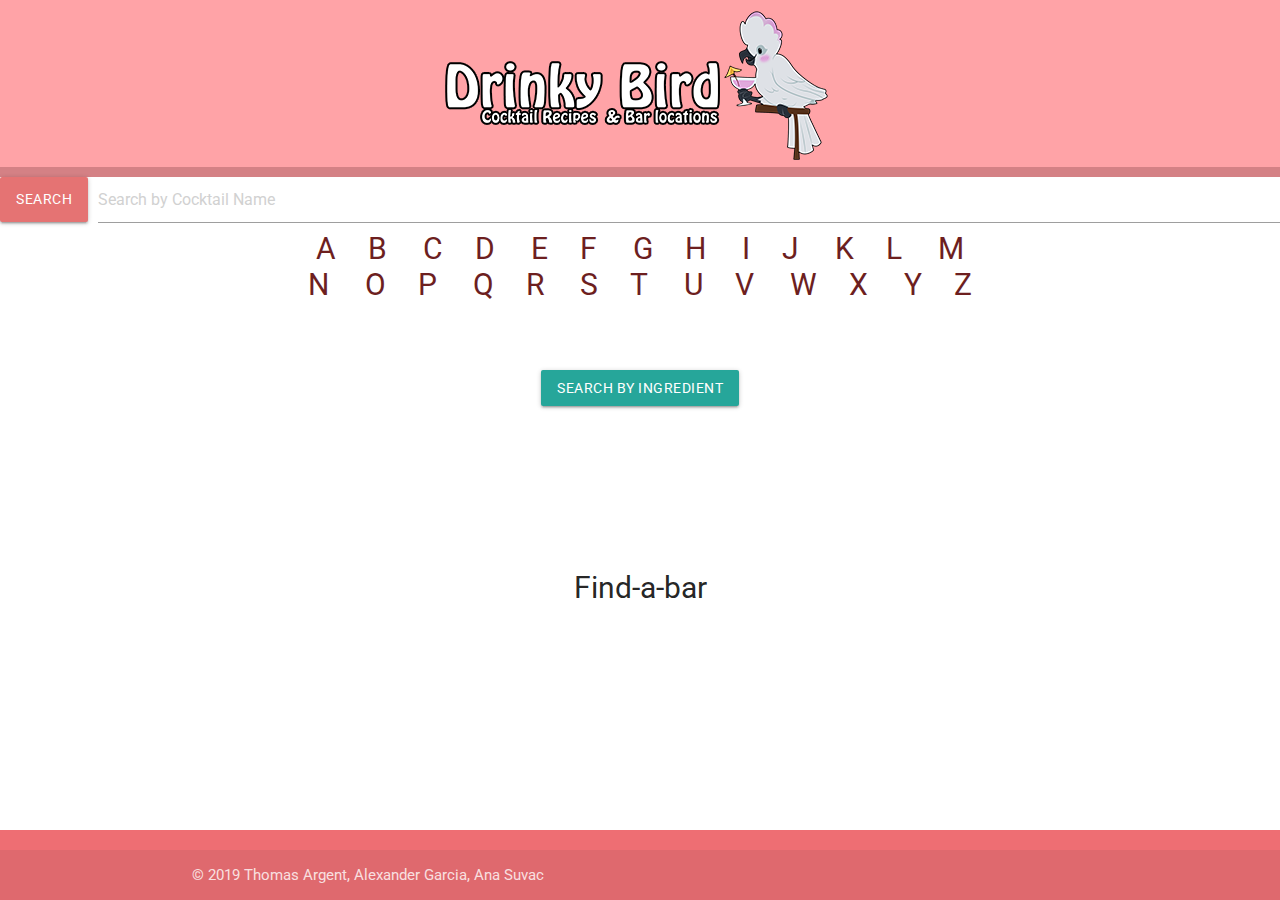
==== index.html @ 37742d9a "more style" ====
<!DOCTYPE html>
<html lang="en">

<head>
    <meta charset="UTF-8">
    <meta name="viewport" content="width=device-width, initial-scale=1.0">
    <meta http-equiv="X-UA-Compatible" content="ie=edge">

    <!-- FONTS -->
    <link href="https://fonts.googleapis.com/css?family=Roboto:300,400,700,900" rel="stylesheet">
    <link href="https://fonts.googleapis.com/icon?family=Material+Icons" rel="stylesheet">
    <link rel="stylesheet" href="https://use.fontawesome.com/releases/v5.6.1/css/all.css"
        integrity="sha384-gfdkjb5BdAXd+lj+gudLWI+BXq4IuLW5IT+brZEZsLFm++aCMlF1V92rMkPaX4PP" crossorigin="anonymous">

    <!-- CSS -->
    <link rel="stylesheet" href="https://cdnjs.cloudflare.com/ajax/libs/materialize/1.0.0/css/materialize.min.css">
    <link rel="stylesheet" href="assets/css/style.css">

    <title>Drinky Bird</title>
</head>

<body>

    <header class="header">

        <div id="logo">
            <a href="#">
                <img src="assets/images/drinkybirdtextupdate.png" class="logo">
            </a>
        </div>

        <div id="searchName">
            <form>
                <div class="file-field input-field margin">
                    <div id="searchNameButton" class="btn red lighten-2">
                        <span>Search</span>
                    </div>
                    <div class="file-path-wrapper">
                        <input type="text" id="search-input" placeholder="Search by Cocktail Name">
                    </div>
                    

            </form>
        </div>
    </header>

    <main>
        <div class="row main">
            <div class="letters col s12">
                <div>
                    <button class="lB waves-effect waves-red accent-3 btn-flat" data-letter="A">A</button><button
                        class="lB waves-effect waves-red accent-3 btn-flat" data-letter="B">B</button>
                    <button class="lB waves-effect waves-red accent-3 btn-flat" data-letter="C">C</button><button
                        class="lB waves-effect waves-red accent-3 btn-flat" data-letter="D">D</button>
                    <button class="lB waves-effect waves-red accent-3 btn-flat" data-letter="E">E</button><button
                        class="lB waves-effect waves-red accent-3 btn-flat" data-letter="F">F</button>
                    <button class="lB waves-effect waves-red accent-3 btn-flat" data-letter="G">G</button><button
                        class="lB waves-effect waves-red accent-3 btn-flat" data-letter="H">H</button>
                    <button class="lB waves-effect waves-red accent-3 btn-flat" data-letter="I">I</button><button
                        class="lB waves-effect waves-red accent-3 btn-flat" data-letter="J">J</button>
                    <button class="lB waves-effect waves-red accent-3 btn-flat" data-letter="K">K</button><button
                        class="lB waves-effect waves-red accent-3 btn-flat" data-letter="L">L</button>
                    <button class="lB waves-effect waves-red accent-3 btn-flat" data-letter="M">M</button>
                </div>
                <div>
                    <button class="lB waves-effect waves-red accent-3 btn-flat" data-letter="N">N</button>
                    <button class="lB waves-effect waves-red accent-3 btn-flat" data-letter="O">O</button><button
                        class="lB waves-effect waves-red accent-3 btn-flat" data-letter="P">P</button>
                    <button class="lB waves-effect waves-red accent-3 btn-flat" data-letter="Q">Q</button><button
                        class="lB waves-effect waves-red accent-3 btn-flat" data-letter="R">R</button>
                    <button class="lB waves-effect waves-red accent-3 btn-flat" data-letter="S">S</button><button
                        class="lB waves-effect waves-red accent-3 btn-flat" data-letter="T">T</button>
                    <button class="lB waves-effect waves-red accent-3 btn-flat" data-letter="U">U</button><button
                        class="lB waves-effect waves-red accent-3 btn-flat" data-letter="V">V</button>
                    <button class="lB waves-effect waves-red accent-3 btn-flat" data-letter="W">W</button><button
                        class="lB waves-effect waves-red accent-3 btn-flat" data-letter="X">X</button>
                    <button class="lB waves-effect waves-red accent-3 btn-flat" data-letter="Y">Y</button><button
                        class="lB waves-effect waves-red accent-3 btn-flat" data-letter="Z">Z</button>
                </div>
                <br>
                <br>
                <br>
            </div>




            <!-- dropdown -->
            <a class='dropdown-trigger btn waves-effect waves-red accent-3' data-target='dropdown1'>Search by
                ingredient</a>
            <ul id='dropdown1' class='dropdown-content'></ul>
            <br>

            <div class="container">
                <!-- display -->

                <div class="row display">

                    <div class="col display">
                        <div class="display instruct">
                            <h4 id="drinkName"></h4>
                            <div>
                                <img id="drinkImage" src="" width="200px">
                            </div>
                            <p id="instructions"></p>
                            <div class="row">
                                <div class="col sm6">
                                    <ul id="ingredientUL"></ul>
                                </div>
                                <div class="col sm6">
                                    <ul id="measureUL"></ul>
                                </div>
                            </div>
                        </div>
                        <ul id="letterlist" class="display"></ul>
                    </div>

                </div>
            </div>

            <div id="findBar">Find-a-bar</div>




        </div>

    </main>


    <!-- footer -->
    <footer class="page-footer">

        <div class="footer-copyright">
            <div class="container">
                © 2019 Thomas Argent, Alexander Garcia, Ana Suvac

            </div>
        </div>
    </footer>


    <script src="https://code.jquery.com/jquery-3.3.1.slim.min.js"
        integrity="sha384-q8i/X+965DzO0rT7abK41JStQIAqVgRVzpbzo5smXKp4YfRvH+8abtTE1Pi6jizo"
        crossorigin="anonymous"></script>
    <script src="https://cdnjs.cloudflare.com/ajax/libs/jquery/3.2.1/jquery.min.js"></script>
    <script src="https://cdnjs.cloudflare.com/ajax/libs/materialize/1.0.0/js/materialize.min.js"></script>
    <script src="assets/javascript/cocktail.js"></script>

</body>

</html>
---- assets/css/style.css ----
.display{
  display:flex;
  flex-wrap: wrap;
  justify-content: center;
  align-items: center;
  
}
.instruct{
  flex-flow: column wrap;
}
.imgcontainer{
  margin-left: 5px;
  margin-right: 5px;
}
.imageText{
  text-overflow: clip;
  overflow: hidden;
  width: 200px;
  height: 30px;
  margin-top: -10px;
  margin-bottom: 10px;
  font-size: 20px;
  text-align: center;
}
#ingredientUL{
  text-align:left;
  font-size: 20px;
}
#measureUL{
  text-align:left;
  font-size: 20px;
}
.header{
  background-color: #ffa3a7;

}

#findBar {
    font-size: 30px;
}


.letters{
  display: flex;
  flex-direction: column;  
  justify-content: center;
  flex-wrap: wrap;
}

.main{
  justify-content: center;
  align-items: center;
  text-align: center;
}

#searchName{
   background-color:white;

}
li a {
    padding: 14px 16px;
    font-size: 25px;
    text-decoration: crimson;
    color:rgb(109, 31, 31);
}
.lB {
  text-align: center;
  display: inline;
  color:rgb(109, 31, 31);
  font-size:30px;
} 
p {
  display: block;
  margin-block-start: 1em;
  margin-block-end: 1em;
  margin-inline-start: 0px;
  margin-inline-end: 0px;
  font-size: 20px;
}

#dropdown1{
  display:inline-flex;
}

#logo{
  display:flex;
  flex-direction: row;
  justify-content: center;
  padding-top: 10px;
  border-color: #d48185;
  border-bottom-width: 10px;
  border-bottom-style: solid;
}

.margin{
  margin: 0 auto;
}


  /* .button{
      padding: 4vw
  } */
 
.nav{
      width: 100%;
      text-align: center;
      display: inline-block;
      margin-top: 3vw;
  }

  /* .cocktail-container {
      padding: 30px 60px;
      background-color:#f0f0f0;
      margin:40px auto 0;
      box-shadow: 0 1px 3px rgba(0,0,0,.25);
      position:relative;
      width:940px;
  }
  */


  
/*   
  @media screen and (max-width: 1092px) {
    
    .cocktail-container {
        padding: 30px 60px;
        background-color:#f0f0f0;
        margin:40px auto 0;
        box-shadow: 0 1px 3px rgba(0,0,0,.25);
        position:relative;
        width:940px;
    }
   
 
  }
  
  @media screen and (max-width: 632px) {
      .search {
          margin-bottom: 10px;
      }
  
      .cocktail-container {
        padding: 30px 60px;
        background-color:#f0f0f0;
        margin:40px auto 0;
        box-shadow: 0 1px 3px rgba(0,0,0,.25);
        position:relative;
        width:940px;
    }
   
  } */

  
  body {
    display: flex;
    min-height: 100vh;
    flex-direction: column;
  }

  main {
    flex: 1 0 auto;
  }
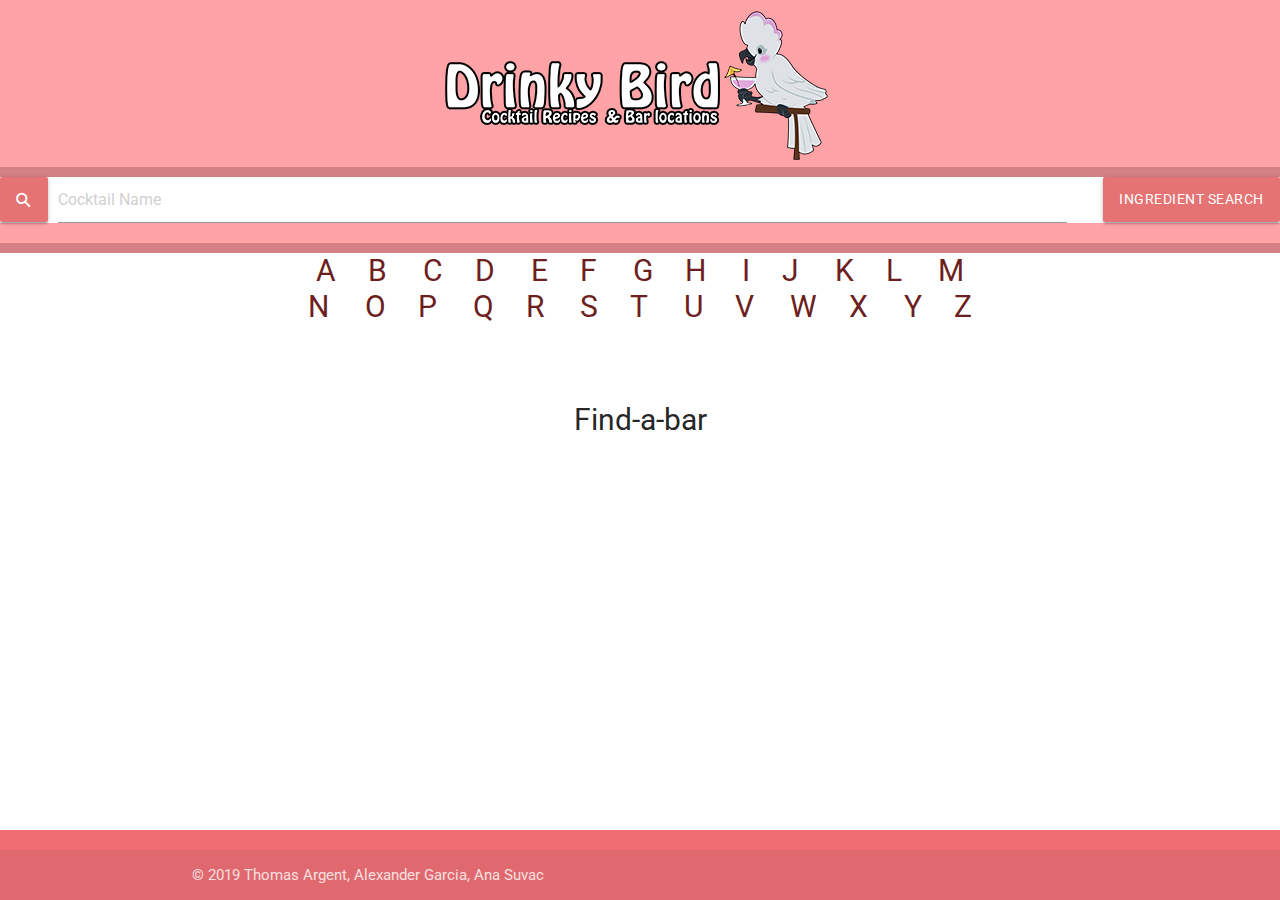
==== commit 10e8b57f: "more style" ====
--- a/index.html
+++ b/index.html
@@ -28,101 +28,105 @@
                 <img src="assets/images/drinkybirdtextupdate.png" class="logo">
             </a>
         </div>
+<!-- header content -->
+        <div id="searchName">
+            <div class="row">
+                <div class="col s10" style="padding:0px">
+                    <form>
+                        <div class="file-field input-field margin">
+                            <div id="searchNameButton" class="btn red lighten-2">
+                                <div id="searchicon">&#9906</div>
+                            </div>
+                            <div class="file-path-wrapper">
+                                <input type="text" id="search-input" placeholder="Cocktail Name" style="margin:0 auto">
+                            </div>
+                        </div>
 
-        <div id="searchName">
-            <form>
-                <div class="file-field input-field margin">
-                    <div id="searchNameButton" class="btn red lighten-2">
-                        <span>Search</span>
-                    </div>
-                    <div class="file-path-wrapper">
-                        <input type="text" id="search-input" placeholder="Search by Cocktail Name">
-                    </div>
-                    
-
-            </form>
+                    </form>
+                </div>
+                <div class="col s2" style="padding:0px">
+                    <a class='dropdown-trigger btn waves-effect waves-red accent-3'
+                        style="height: 45px; background-color:#E57373;line-height: 44px; float: right;" data-target='dropdown1'>
+                        Ingredient Search</a>
+                    <ul id='dropdown1' class='dropdown-content'></ul>
+                </div>
+            </div>
         </div>
     </header>
+<!-- letter buttons -->
+    <main>
+        <div>
+            <div class="row main">
+                <div class="letters col s12">
+                    <div>
+                        <button class="lB waves-effect waves-red accent-3 btn-flat" data-letter="A">A</button><button
+                            class="lB waves-effect waves-red accent-3 btn-flat" data-letter="B">B</button>
+                        <button class="lB waves-effect waves-red accent-3 btn-flat" data-letter="C">C</button><button
+                            class="lB waves-effect waves-red accent-3 btn-flat" data-letter="D">D</button>
+                        <button class="lB waves-effect waves-red accent-3 btn-flat" data-letter="E">E</button><button
+                            class="lB waves-effect waves-red accent-3 btn-flat" data-letter="F">F</button>
+                        <button class="lB waves-effect waves-red accent-3 btn-flat" data-letter="G">G</button><button
+                            class="lB waves-effect waves-red accent-3 btn-flat" data-letter="H">H</button>
+                        <button class="lB waves-effect waves-red accent-3 btn-flat" data-letter="I">I</button><button
+                            class="lB waves-effect waves-red accent-3 btn-flat" data-letter="J">J</button>
+                        <button class="lB waves-effect waves-red accent-3 btn-flat" data-letter="K">K</button><button
+                            class="lB waves-effect waves-red accent-3 btn-flat" data-letter="L">L</button>
+                        <button class="lB waves-effect waves-red accent-3 btn-flat" data-letter="M">M</button>
+                    </div>
+                    <div>
+                        <button class="lB waves-effect waves-red accent-3 btn-flat" data-letter="N">N</button>
+                        <button class="lB waves-effect waves-red accent-3 btn-flat" data-letter="O">O</button><button
+                            class="lB waves-effect waves-red accent-3 btn-flat" data-letter="P">P</button>
+                        <button class="lB waves-effect waves-red accent-3 btn-flat" data-letter="Q">Q</button><button
+                            class="lB waves-effect waves-red accent-3 btn-flat" data-letter="R">R</button>
+                        <button class="lB waves-effect waves-red accent-3 btn-flat" data-letter="S">S</button><button
+                            class="lB waves-effect waves-red accent-3 btn-flat" data-letter="T">T</button>
+                        <button class="lB waves-effect waves-red accent-3 btn-flat" data-letter="U">U</button><button
+                            class="lB waves-effect waves-red accent-3 btn-flat" data-letter="V">V</button>
+                        <button class="lB waves-effect waves-red accent-3 btn-flat" data-letter="W">W</button><button
+                            class="lB waves-effect waves-red accent-3 btn-flat" data-letter="X">X</button>
+                        <button class="lB waves-effect waves-red accent-3 btn-flat" data-letter="Y">Y</button><button
+                            class="lB waves-effect waves-red accent-3 btn-flat" data-letter="Z">Z</button>
+                    </div>
+                    <br>
+                    
+                </div>
 
-    <main>
-        <div class="row main">
-            <div class="letters col s12">
-                <div>
-                    <button class="lB waves-effect waves-red accent-3 btn-flat" data-letter="A">A</button><button
-                        class="lB waves-effect waves-red accent-3 btn-flat" data-letter="B">B</button>
-                    <button class="lB waves-effect waves-red accent-3 btn-flat" data-letter="C">C</button><button
-                        class="lB waves-effect waves-red accent-3 btn-flat" data-letter="D">D</button>
-                    <button class="lB waves-effect waves-red accent-3 btn-flat" data-letter="E">E</button><button
-                        class="lB waves-effect waves-red accent-3 btn-flat" data-letter="F">F</button>
-                    <button class="lB waves-effect waves-red accent-3 btn-flat" data-letter="G">G</button><button
-                        class="lB waves-effect waves-red accent-3 btn-flat" data-letter="H">H</button>
-                    <button class="lB waves-effect waves-red accent-3 btn-flat" data-letter="I">I</button><button
-                        class="lB waves-effect waves-red accent-3 btn-flat" data-letter="J">J</button>
-                    <button class="lB waves-effect waves-red accent-3 btn-flat" data-letter="K">K</button><button
-                        class="lB waves-effect waves-red accent-3 btn-flat" data-letter="L">L</button>
-                    <button class="lB waves-effect waves-red accent-3 btn-flat" data-letter="M">M</button>
+
+
+                <div class="container display">
+                    <!-- display -->
+
+                    <div class="row display">
+
+                        <div class="col display">
+                            <div class="display instruct" style="display:none">
+                                <h4 id="drinkName"></h4>
+                                <div>
+                                    <img id="drinkImage" src="" width="200px">
+                                </div>
+                                <p id="instructions"></p>
+                                <div class="row">
+                                    <div class="col sm6">
+                                        <ul id="ingredientUL"></ul>
+                                    </div>
+                                    <div class="col sm6">
+                                        <ul id="measureUL"></ul>
+                                    </div>
+                                </div>
+                            </div>
+                            <ul id="letterlist" class="display"></ul>
+                        </div>
+
+                    </div>
                 </div>
-                <div>
-                    <button class="lB waves-effect waves-red accent-3 btn-flat" data-letter="N">N</button>
-                    <button class="lB waves-effect waves-red accent-3 btn-flat" data-letter="O">O</button><button
-                        class="lB waves-effect waves-red accent-3 btn-flat" data-letter="P">P</button>
-                    <button class="lB waves-effect waves-red accent-3 btn-flat" data-letter="Q">Q</button><button
-                        class="lB waves-effect waves-red accent-3 btn-flat" data-letter="R">R</button>
-                    <button class="lB waves-effect waves-red accent-3 btn-flat" data-letter="S">S</button><button
-                        class="lB waves-effect waves-red accent-3 btn-flat" data-letter="T">T</button>
-                    <button class="lB waves-effect waves-red accent-3 btn-flat" data-letter="U">U</button><button
-                        class="lB waves-effect waves-red accent-3 btn-flat" data-letter="V">V</button>
-                    <button class="lB waves-effect waves-red accent-3 btn-flat" data-letter="W">W</button><button
-                        class="lB waves-effect waves-red accent-3 btn-flat" data-letter="X">X</button>
-                    <button class="lB waves-effect waves-red accent-3 btn-flat" data-letter="Y">Y</button><button
-                        class="lB waves-effect waves-red accent-3 btn-flat" data-letter="Z">Z</button>
-                </div>
-                <br>
-                <br>
-                <br>
-            </div>
+
+                <div id="findBar">Find-a-bar</div>
 
 
 
 
-            <!-- dropdown -->
-            <a class='dropdown-trigger btn waves-effect waves-red accent-3' data-target='dropdown1'>Search by
-                ingredient</a>
-            <ul id='dropdown1' class='dropdown-content'></ul>
-            <br>
-
-            <div class="container">
-                <!-- display -->
-
-                <div class="row display">
-
-                    <div class="col display">
-                        <div class="display instruct">
-                            <h4 id="drinkName"></h4>
-                            <div>
-                                <img id="drinkImage" src="" width="200px">
-                            </div>
-                            <p id="instructions"></p>
-                            <div class="row">
-                                <div class="col sm6">
-                                    <ul id="ingredientUL"></ul>
-                                </div>
-                                <div class="col sm6">
-                                    <ul id="measureUL"></ul>
-                                </div>
-                            </div>
-                        </div>
-                        <ul id="letterlist" class="display"></ul>
-                    </div>
-
-                </div>
             </div>
-
-            <div id="findBar">Find-a-bar</div>
-
-
-
-
         </div>
 
     </main>
--- a/assets/css/style.css
+++ b/assets/css/style.css
@@ -11,6 +11,8 @@
 }
 .instruct{
   flex-flow: column wrap;
+  padding: 15px;
+  /* background-color: #fceac5; */
 }
 .imgcontainer{
   margin-left: 5px;
@@ -55,6 +57,9 @@
   justify-content: center;
   align-items: center;
   text-align: center;
+  border-color: #d48185;
+  border-top-width: 10px;
+  border-top-style: solid;
 }
 
 #searchName{
@@ -98,6 +103,17 @@
 
 .margin{
   margin: 0 auto;
+}
+
+#drinkImage{
+  border-color: #d48185;
+  border-width: 10px;
+  border-style:solid;
+  border-radius: 15px 50px;
+}
+#searchicon{
+  transform: rotate(-45deg);
+  font-size: 20px;
 }
 
 
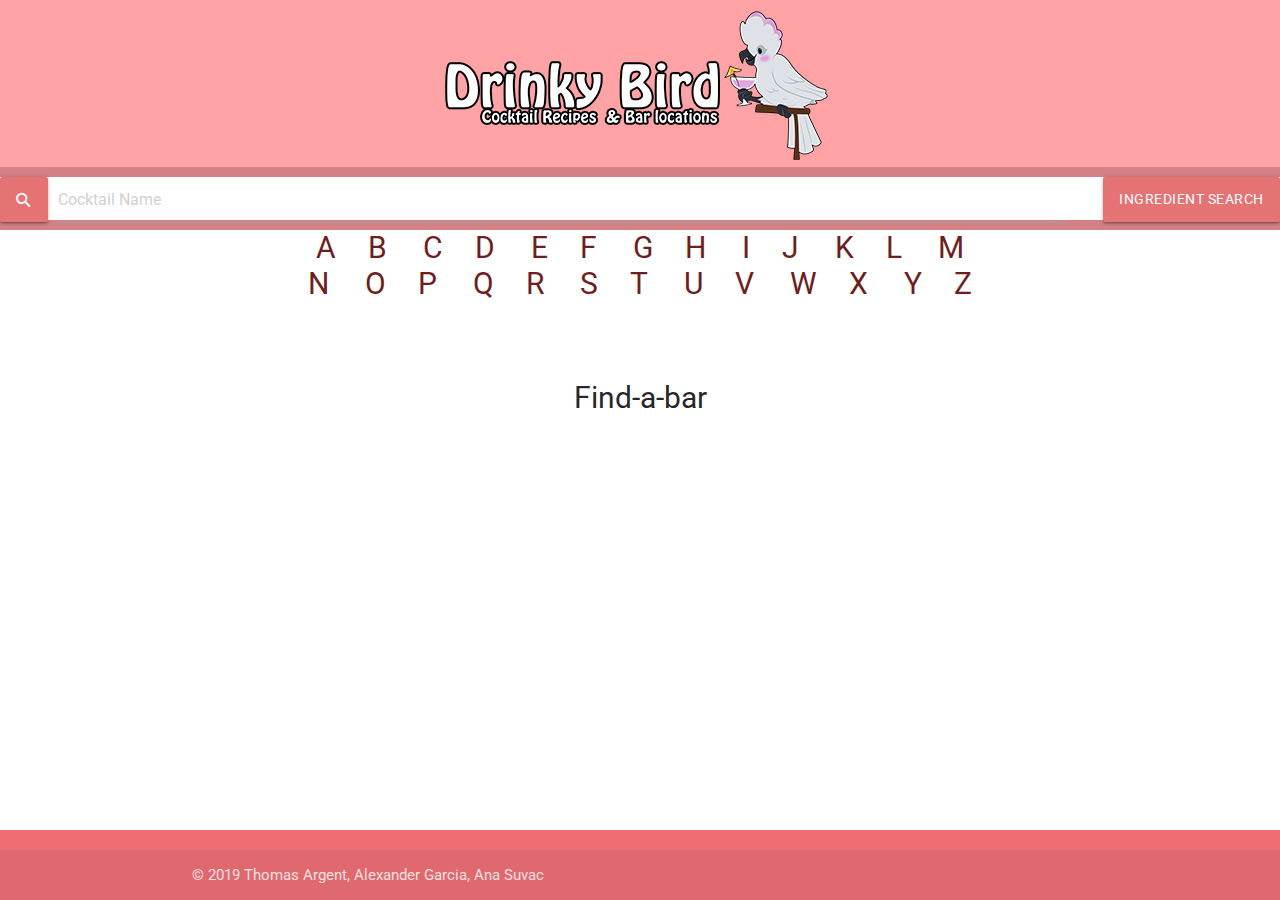
==== commit abb3bbd8: "Merge pull request #6 from Argent-T/style" ====
--- a/index.html
+++ b/index.html
@@ -28,7 +28,7 @@
                 <img src="assets/images/drinkybirdtextupdate.png" class="logo">
             </a>
         </div>
-<!-- header content -->
+        <!-- header content -->
         <div id="searchName">
             <div class="row">
                 <div class="col s10" style="padding:0px">
@@ -46,14 +46,15 @@
                 </div>
                 <div class="col s2" style="padding:0px">
                     <a class='dropdown-trigger btn waves-effect waves-red accent-3'
-                        style="height: 45px; background-color:#E57373;line-height: 44px; float: right;" data-target='dropdown1'>
+                        style="height: 45px; background-color:#E57373;line-height: 44px; float: right;"
+                        data-target='dropdown1'>
                         Ingredient Search</a>
                     <ul id='dropdown1' class='dropdown-content'></ul>
                 </div>
             </div>
         </div>
     </header>
-<!-- letter buttons -->
+    <!-- letter buttons -->
     <main>
         <div>
             <div class="row main">
@@ -89,7 +90,7 @@
                             class="lB waves-effect waves-red accent-3 btn-flat" data-letter="Z">Z</button>
                     </div>
                     <br>
-                    
+
                 </div>
 
 
@@ -101,17 +102,30 @@
 
                         <div class="col display">
                             <div class="display instruct" style="display:none">
-                                <h4 id="drinkName"></h4>
-                                <div>
-                                    <img id="drinkImage" src="" width="200px">
-                                </div>
-                                <p id="instructions"></p>
                                 <div class="row">
-                                    <div class="col sm6">
-                                        <ul id="ingredientUL"></ul>
+                                    <div class="col s6">
+                                        <h4 id="drinkName"></h4>
+                                        <div>
+                                            <img id="drinkImage" src="" width="300px">
+                                        </div>
                                     </div>
-                                    <div class="col sm6">
-                                        <ul id="measureUL"></ul>
+                                    <div class="col s6">
+                                        <br>
+                                        <br>
+                                        <br>
+                                        <!-- <h5>Instructions</h5> -->
+                                        
+                                        <!-- <h5>Ingredients</h5> -->
+                                        <div class="row display">
+                                            
+                                            <div class="col sm6">
+                                                <ul id="ingredientUL"></ul>
+                                            </div>
+                                            <div class="col sm6">
+                                                <ul id="measureUL"></ul>
+                                            </div>
+                                        </div>
+                                        <p id="instructions"></p>
                                     </div>
                                 </div>
                             </div>
--- a/assets/css/style.css
+++ b/assets/css/style.css
@@ -38,6 +38,7 @@
 }
 .header{
   background-color: #ffa3a7;
+  height: 220px;
 
 }
 
@@ -106,10 +107,10 @@
 }
 
 #drinkImage{
-  border-color: #d48185;
-  border-width: 10px;
+  /* border-color: #d48185;
+  border-width: 5px;
   border-style:solid;
-  border-radius: 15px 50px;
+  border-radius: 15px 50px; */
 }
 #searchicon{
   transform: rotate(-45deg);
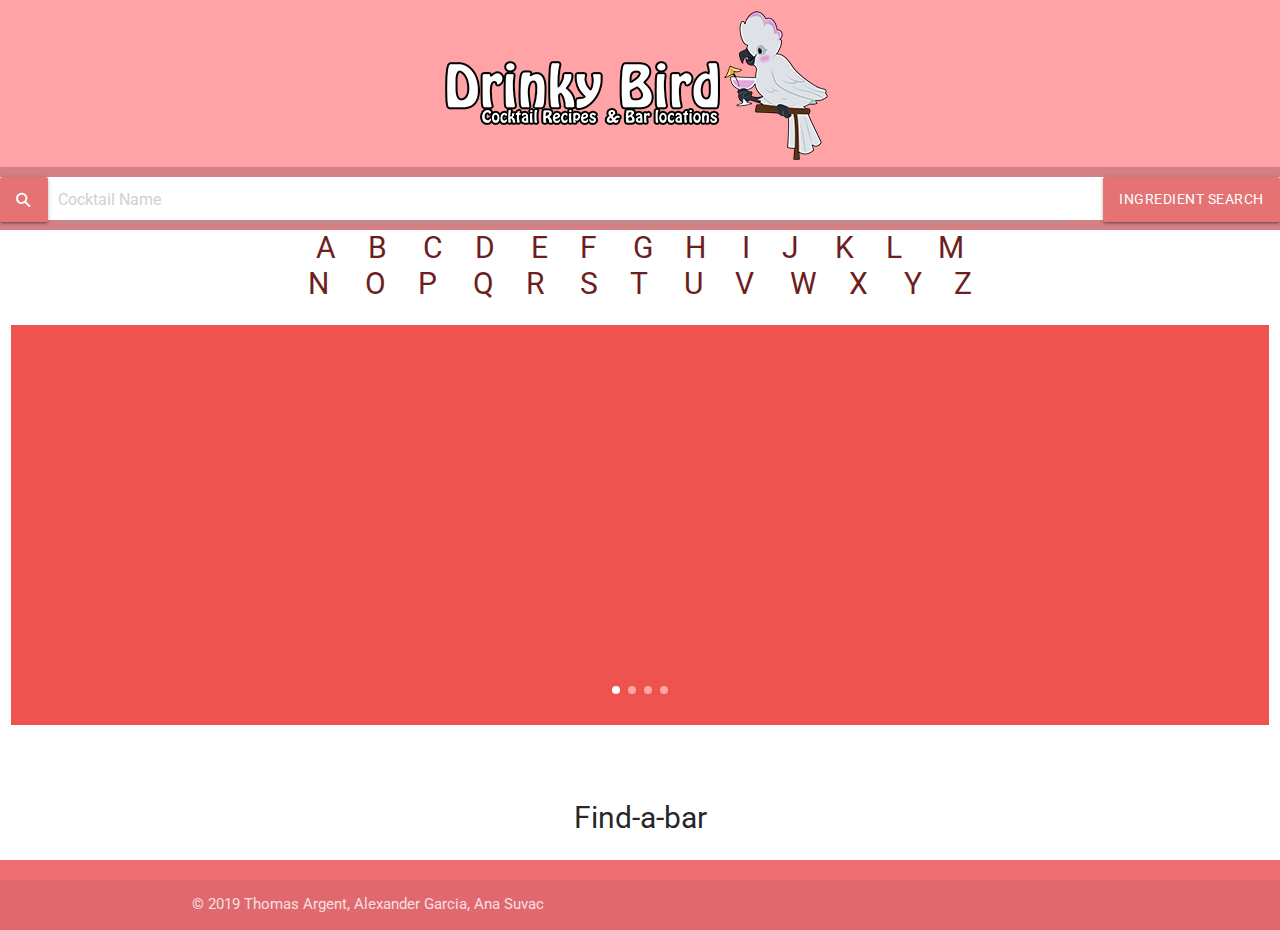
==== commit 984b0288: "made carousel" ====
--- a/index.html
+++ b/index.html
@@ -93,6 +93,30 @@
 
                 </div>
 
+                <div class="row carouwrap">
+                    <div class="col s12">
+                        <div class="carousel carousel-slider center">
+                           
+                            <div class="carousel-item red lighten-1 white-text" href="#one!">
+                                <h2 class="carotitle" data-name="" ></h2>
+                                <img class="caro1" data-name="" src="" width="50px">
+                                
+                            </div>
+                            <div class="carousel-item red lighten-2 white-text" href="#two!">
+                                <h2 class="carotitle"></h2>
+                                <img class="caro1" data-name="" src="">
+                            </div>
+                            <div class="carousel-item red lighten-3 white-text" href="#three!">
+                                <h2 class="carotitle"></h2>
+                                <img class="caro1" data-name="" src="">
+                            </div>
+                            <div class="carousel-item red lighten-2 white-text" href="#four!">
+                                <h2 class="carotitle"></h2>
+                                <img class="caro1" data-name="" src="">
+                            </div>
+                        </div>
+                    </div>
+                </div>
 
 
                 <div class="container display">
@@ -102,6 +126,9 @@
 
                         <div class="col display">
                             <div class="display instruct" style="display:none">
+                                <div id="notfound" style="display:none">
+                                    <h4>Sorry, we couldnt find this drink!</h4>
+                                </div>
                                 <div class="row">
                                     <div class="col s6">
                                         <h4 id="drinkName"></h4>
@@ -110,14 +137,11 @@
                                         </div>
                                     </div>
                                     <div class="col s6">
-                                        <br>
-                                        <br>
-                                        <br>
+
                                         <!-- <h5>Instructions</h5> -->
-                                        
+
                                         <!-- <h5>Ingredients</h5> -->
-                                        <div class="row display">
-                                            
+                                        <div class="row display" style="margin-top: 60px;">
                                             <div class="col sm6">
                                                 <ul id="ingredientUL"></ul>
                                             </div>
--- a/assets/css/style.css
+++ b/assets/css/style.css
@@ -185,4 +185,13 @@
     
 
 
-    +.carousel .carousel-item>img {
+    width: 30%;
+}
+.carousel {
+  height: 400px;
+}
+.carousel.carousel-slider .carousel-item h2 {
+  margin-top:-1px;
+  margin-bottom:-1px;
+}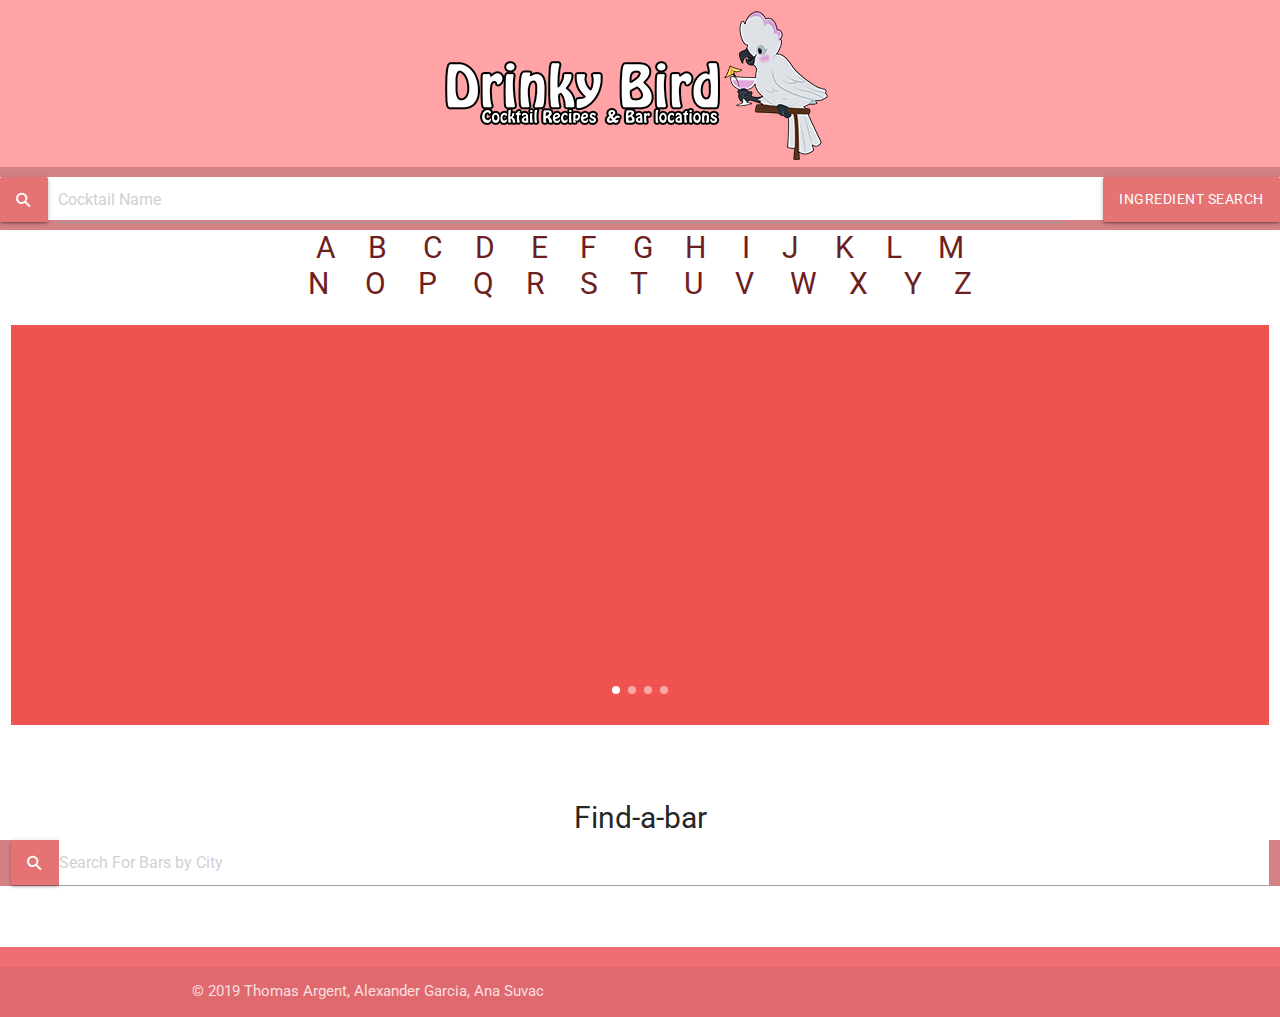
==== commit 39c35532: "Merge pull request #9 from Argent-T/style" ====
--- a/index.html
+++ b/index.html
@@ -96,11 +96,11 @@
                 <div class="row carouwrap">
                     <div class="col s12">
                         <div class="carousel carousel-slider center">
-                           
+
                             <div class="carousel-item red lighten-1 white-text" href="#one!">
-                                <h2 class="carotitle" data-name="" ></h2>
+                                <h2 class="carotitle" data-name=""></h2>
                                 <img class="caro1" data-name="" src="" width="50px">
-                                
+
                             </div>
                             <div class="carousel-item red lighten-2 white-text" href="#two!">
                                 <h2 class="carotitle"></h2>
@@ -130,13 +130,13 @@
                                     <h4>Sorry, we couldnt find this drink!</h4>
                                 </div>
                                 <div class="row">
-                                    <div class="col s6">
+                                    <div class="col l6 s12">
                                         <h4 id="drinkName"></h4>
                                         <div>
                                             <img id="drinkImage" src="" width="300px">
                                         </div>
                                     </div>
-                                    <div class="col s6">
+                                    <div class="col l6 s12">
 
                                         <!-- <h5>Instructions</h5> -->
 
@@ -161,9 +161,33 @@
 
                 <div id="findBar">Find-a-bar</div>
 
-
-
-
+                <!-- bar display -->
+
+
+
+                <div class="row ">
+                    <!-- search bar  need to align next to wall-->
+                    <div id='searchContainer' class="col l12 searchstyle" >
+                        <form id="searchCity">
+                            <div class="file-field input-field margin">
+                                <div id="searchCityButton" class="btn red lighten-2">
+                                    <div id="searchicon">&#9906</div>
+                                </div>
+                                <div class="file-path-wrapper" style="padding: 0px;">
+                                <input type="text" id="userInput" class="form-control"
+                                    placeholder="Search For Bars by City" style="margin:0 auto; background-color: white;">
+                            </div>
+                                </div>
+                        </form>
+                    </div>
+                    <br>
+                    <div class="row">
+                        <div class="col l12">
+                            <div id="displayBox" ></div>
+                            
+                        </div>
+                    </div>
+                </div>
             </div>
         </div>
 
@@ -188,6 +212,7 @@
     <script src="https://cdnjs.cloudflare.com/ajax/libs/jquery/3.2.1/jquery.min.js"></script>
     <script src="https://cdnjs.cloudflare.com/ajax/libs/materialize/1.0.0/js/materialize.min.js"></script>
     <script src="assets/javascript/cocktail.js"></script>
+    <script src="assets/javascript/script.js"></script>
 
 </body>
 
--- a/assets/css/style.css
+++ b/assets/css/style.css
@@ -106,12 +106,12 @@
   margin: 0 auto;
 }
 
-#drinkImage{
+/* #drinkImage{ */
   /* border-color: #d48185;
   border-width: 5px;
   border-style:solid;
   border-radius: 15px 50px; */
-}
+/* } */
 #searchicon{
   transform: rotate(-45deg);
   font-size: 20px;
@@ -129,6 +129,12 @@
       margin-top: 3vw;
   }
 
+
+  .searchstyle{
+    padding-top: 20px;
+    padding-bottom: 20px;
+    background-color: #d48185;
+  }
   /* .cocktail-container {
       padding: 30px 60px;
       background-color:#f0f0f0;
@@ -138,7 +144,13 @@
       width:940px;
   }
   */
-
+  #displayBox {
+    float: left;
+}
+.Image2 {
+    width: 300px;
+    height: 300px;
+}
 
   
 /*   
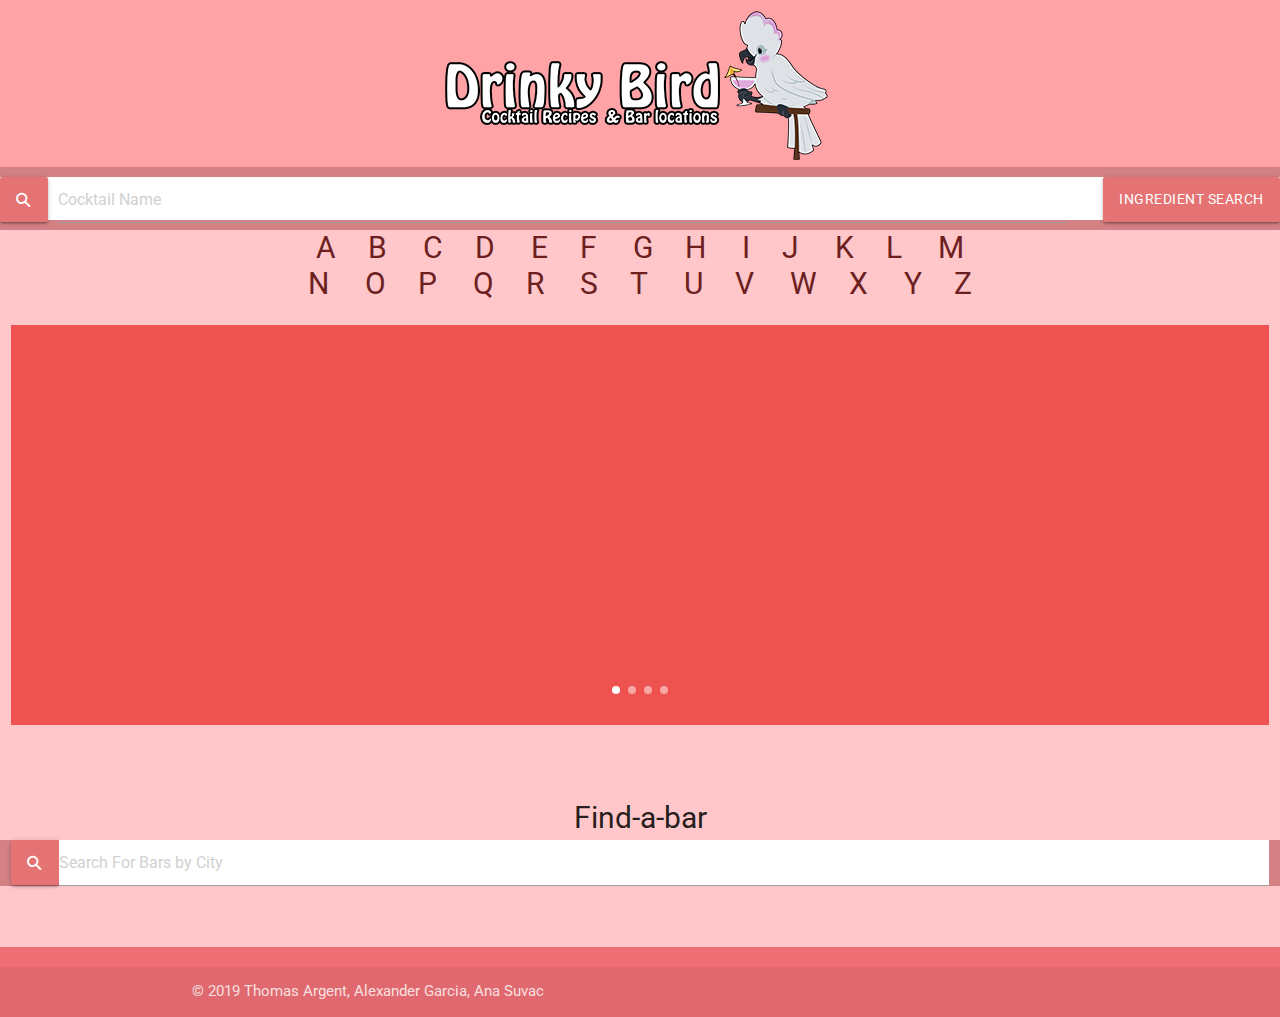
==== commit 6c02109a: "bar changes" ====
--- a/index.html
+++ b/index.html
@@ -182,8 +182,8 @@
                     </div>
                     <br>
                     <div class="row">
-                        <div class="col l12">
-                            <div id="displayBox" ></div>
+                        <div class="col s12">
+                            <div id="displayBox"></div>
                             
                         </div>
                     </div>
--- a/assets/css/style.css
+++ b/assets/css/style.css
@@ -144,17 +144,60 @@
       width:940px;
   }
   */
-  #displayBox {
-    float: left;
+#displayBox {
+    justify-content: center;
+    font-size: 20px;
+
+    
 }
 .Image2 {
-    width: 300px;
-    height: 300px;
-}
-
+    width: 60%;
+    height: 60%;   
+}
+
+@media (max-width: 900px) {
+.Image2 {
+  padding-right: 0;
+}
+}
+main{
+  background-color: #FFC7CA;
+}
+
+.boxes{
+  display: flex;
+  justify-content: center;
+  background-color: white;
+}
+
+@media screen and (max-width: 900px) {
+  .boxes{
+    flex-direction: column;
+    align-items: center;
+    padding-bottom: 25px;
+    padding-top: 25px;
+  }
+}
+
+.pies{
+  flex-wrap: wrap;
+}
+@media screen and (min-width: 600px) {
+  .pies{
+    flex-wrap: wrap;
+
+  }
+  .Image2 {
+  width: 60%;
+  height: 60%;
+  max-width: 600px;
+  padding-right: 50px;
+}
+}
   
 /*   
   @media screen and (max-width: 1092px) {
+    
     
     .cocktail-container {
         padding: 30px 60px;
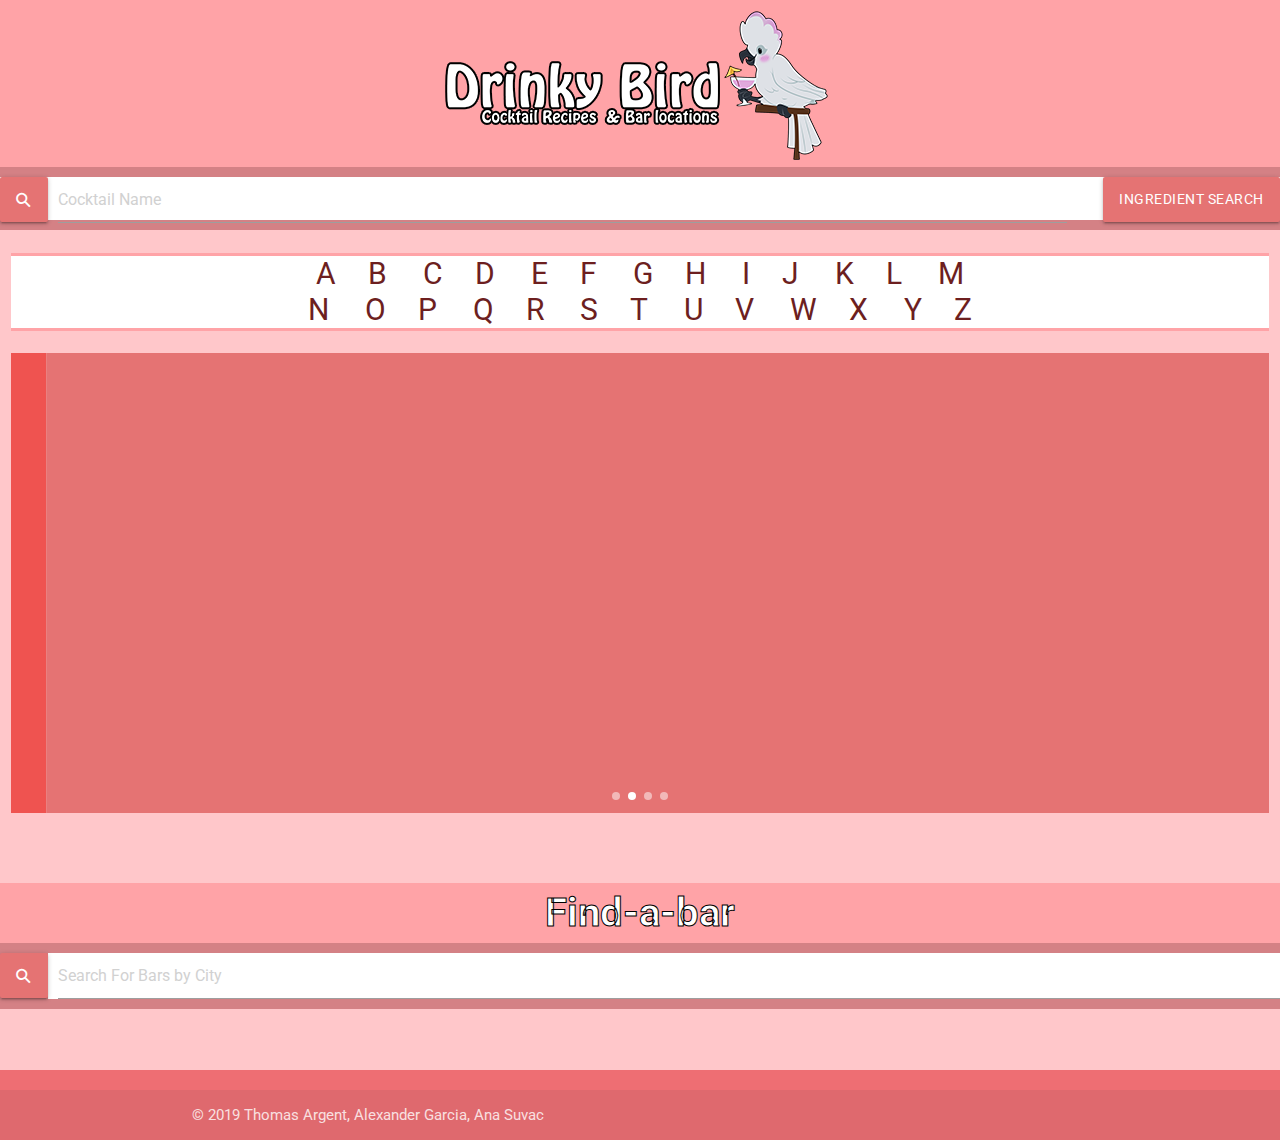
==== commit 486bfd55: "Merge branch 'master' into bar" ====
--- a/index.html
+++ b/index.html
@@ -24,7 +24,7 @@
     <header class="header">
 
         <div id="logo">
-            <a href="#">
+            <a href="index.html">
                 <img src="assets/images/drinkybirdtextupdate.png" class="logo">
             </a>
         </div>
@@ -32,7 +32,7 @@
         <div id="searchName">
             <div class="row">
                 <div class="col s10" style="padding:0px">
-                    <form>
+                    <form onsubmit="return false;">
                         <div class="file-field input-field margin">
                             <div id="searchNameButton" class="btn red lighten-2">
                                 <div id="searchicon">&#9906</div>
@@ -58,8 +58,10 @@
     <main>
         <div>
             <div class="row main">
+                <br>
                 <div class="letters col s12">
-                    <div>
+                    <div style="border-top-color: #ffa3a7;
+                    border-top-style: solid; background-color:white;">
                         <button class="lB waves-effect waves-red accent-3 btn-flat" data-letter="A">A</button><button
                             class="lB waves-effect waves-red accent-3 btn-flat" data-letter="B">B</button>
                         <button class="lB waves-effect waves-red accent-3 btn-flat" data-letter="C">C</button><button
@@ -74,7 +76,8 @@
                             class="lB waves-effect waves-red accent-3 btn-flat" data-letter="L">L</button>
                         <button class="lB waves-effect waves-red accent-3 btn-flat" data-letter="M">M</button>
                     </div>
-                    <div>
+                    <div style="border-bottom-color: #ffa3a7;
+                    border-bottom-style: solid; background-color:white;">
                         <button class="lB waves-effect waves-red accent-3 btn-flat" data-letter="N">N</button>
                         <button class="lB waves-effect waves-red accent-3 btn-flat" data-letter="O">O</button><button
                             class="lB waves-effect waves-red accent-3 btn-flat" data-letter="P">P</button>
@@ -142,11 +145,13 @@
 
                                         <!-- <h5>Ingredients</h5> -->
                                         <div class="row display" style="margin-top: 60px;">
-                                            <div class="col sm6">
-                                                <ul id="ingredientUL"></ul>
-                                            </div>
-                                            <div class="col sm6">
-                                                <ul id="measureUL"></ul>
+                                            <div class="col-container">
+                                                <div class="col sm6">
+                                                    <ul id="ingredientUL"></ul>
+                                                </div>
+                                                <div class="col sm6">
+                                                    <ul id="measureUL"></ul>
+                                                </div>
                                             </div>
                                         </div>
                                         <p id="instructions"></p>
@@ -167,24 +172,24 @@
 
                 <div class="row ">
                     <!-- search bar  need to align next to wall-->
-                    <div id='searchContainer' class="col l12 searchstyle" >
-                        <form id="searchCity">
+                    <div id='searchContainer' class="col s12" style="padding: 0px;">
+                        <form id="searchCity" class="searchstyle">
                             <div class="file-field input-field margin">
                                 <div id="searchCityButton" class="btn red lighten-2">
                                     <div id="searchicon">&#9906</div>
                                 </div>
-                                <div class="file-path-wrapper" style="padding: 0px;">
-                                <input type="text" id="userInput" class="form-control"
-                                    placeholder="Search For Bars by City" style="margin:0 auto; background-color: white;">
-                            </div>
-                                </div>
+                                <div class="file-path-wrapper" style=" background-color: white;">
+                                    <input type="text" id="userInput" class="form-control"
+                                        placeholder="Search For Bars by City" style="margin:0 auto;">
+                                </div>
+                            </div>
                         </form>
                     </div>
                     <br>
                     <div class="row">
                         <div class="col s12">
                             <div id="displayBox"></div>
-                            
+
                         </div>
                     </div>
                 </div>
--- a/assets/css/style.css
+++ b/assets/css/style.css
@@ -1,6 +1,8 @@
 
 
-   
+   main{
+     background-color: #ffc7ca;
+   }
 
 .display{
   display:flex;
@@ -12,11 +14,16 @@
 .instruct{
   flex-flow: column wrap;
   padding: 15px;
-  /* background-color: #fceac5; */
+  background-color: white;
 }
 .imgcontainer{
   margin-left: 5px;
   margin-right: 5px;
+  cursor: pointer;
+  background-color: white;
+}
+.carousel img{
+  cursor: pointer;
 }
 .imageText{
   text-overflow: clip;
@@ -43,7 +50,16 @@
 }
 
 #findBar {
-    font-size: 30px;
+    font-size: 40px;
+    background-color: #ffa3a7;
+    color:white;
+    font-weight: bold;
+}
+@supports (-webkit-text-stroke: 1px black) {
+  #findBar {
+    -webkit-text-stroke: 1px black;
+    -webkit-text-fill-color: white;
+  }
 }
 
 
@@ -131,8 +147,8 @@
 
 
   .searchstyle{
-    padding-top: 20px;
-    padding-bottom: 20px;
+    padding-top: 10px;
+    padding-bottom: 10px;
     background-color: #d48185;
   }
   /* .cocktail-container {
@@ -244,9 +260,17 @@
     width: 30%;
 }
 .carousel {
-  height: 400px;
+  height: 460px;
 }
 .carousel.carousel-slider .carousel-item h2 {
   margin-top:-1px;
   margin-bottom:-1px;
+}
+.carousel .indicators {
+  position: absolute;
+  text-align: center;
+  left: 0;
+  right: 0;
+  bottom: -17px;
+  margin: 0;
 }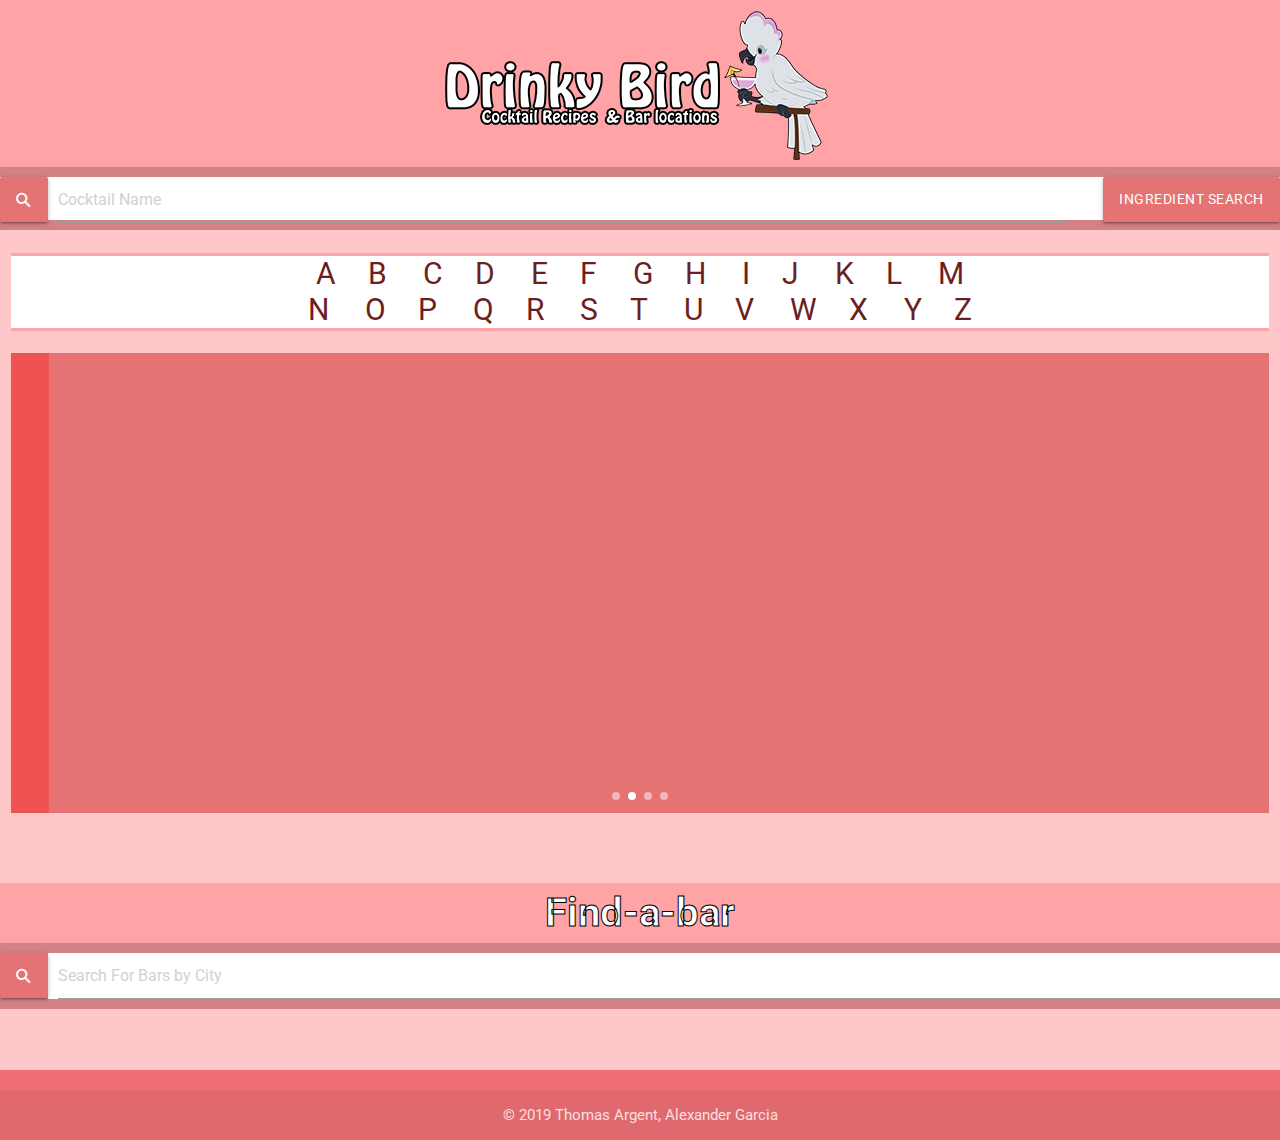
==== commit feaf0e25: "Merge pull request #13 from Argent-T/style" ====
--- a/index.html
+++ b/index.html
@@ -200,11 +200,11 @@
 
 
     <!-- footer -->
-    <footer class="page-footer">
-
-        <div class="footer-copyright">
-            <div class="container">
-                © 2019 Thomas Argent, Alexander Garcia, Ana Suvac
+    <footer class="page-footer ">
+
+        <div class="footer-copyright foot">
+            <div class="container ">
+                © 2019 Thomas Argent, Alexander Garcia
 
             </div>
         </div>
--- a/assets/css/style.css
+++ b/assets/css/style.css
@@ -160,17 +160,14 @@
       width:940px;
   }
   */
-#displayBox {
+  #displayBox {
     justify-content: center;
     font-size: 20px;
-
-    
 }
 .Image2 {
     width: 60%;
-    height: 60%;   
-}
-
+    height: 60%;
+}
 @media (max-width: 900px) {
 .Image2 {
   padding-right: 0;
@@ -179,13 +176,21 @@
 main{
   background-color: #FFC7CA;
 }
-
+.foot{
+ text-align:center;
+}
 .boxes{
   display: flex;
-  justify-content: center;
+  justify-content: space-between;
   background-color: white;
-}
-
+  width: 90%;
+  align-items: center;
+  margin: 0 auto;
+  border-color: #d48185;
+    border-style: solid;
+    /* border-bottom-style:solid; */
+    border-width: 8px;
+}
 @media screen and (max-width: 900px) {
   .boxes{
     flex-direction: column;
@@ -194,14 +199,13 @@
     padding-top: 25px;
   }
 }
-
 .pies{
   flex-wrap: wrap;
 }
 @media screen and (min-width: 600px) {
   .pies{
     flex-wrap: wrap;
-
+    padding-right: 50px;
   }
   .Image2 {
   width: 60%;
@@ -209,8 +213,7 @@
   max-width: 600px;
   padding-right: 50px;
 }
-}
-  
+}  
 /*   
   @media screen and (max-width: 1092px) {
     
@@ -273,4 +276,5 @@
   right: 0;
   bottom: -17px;
   margin: 0;
-}+}
+
